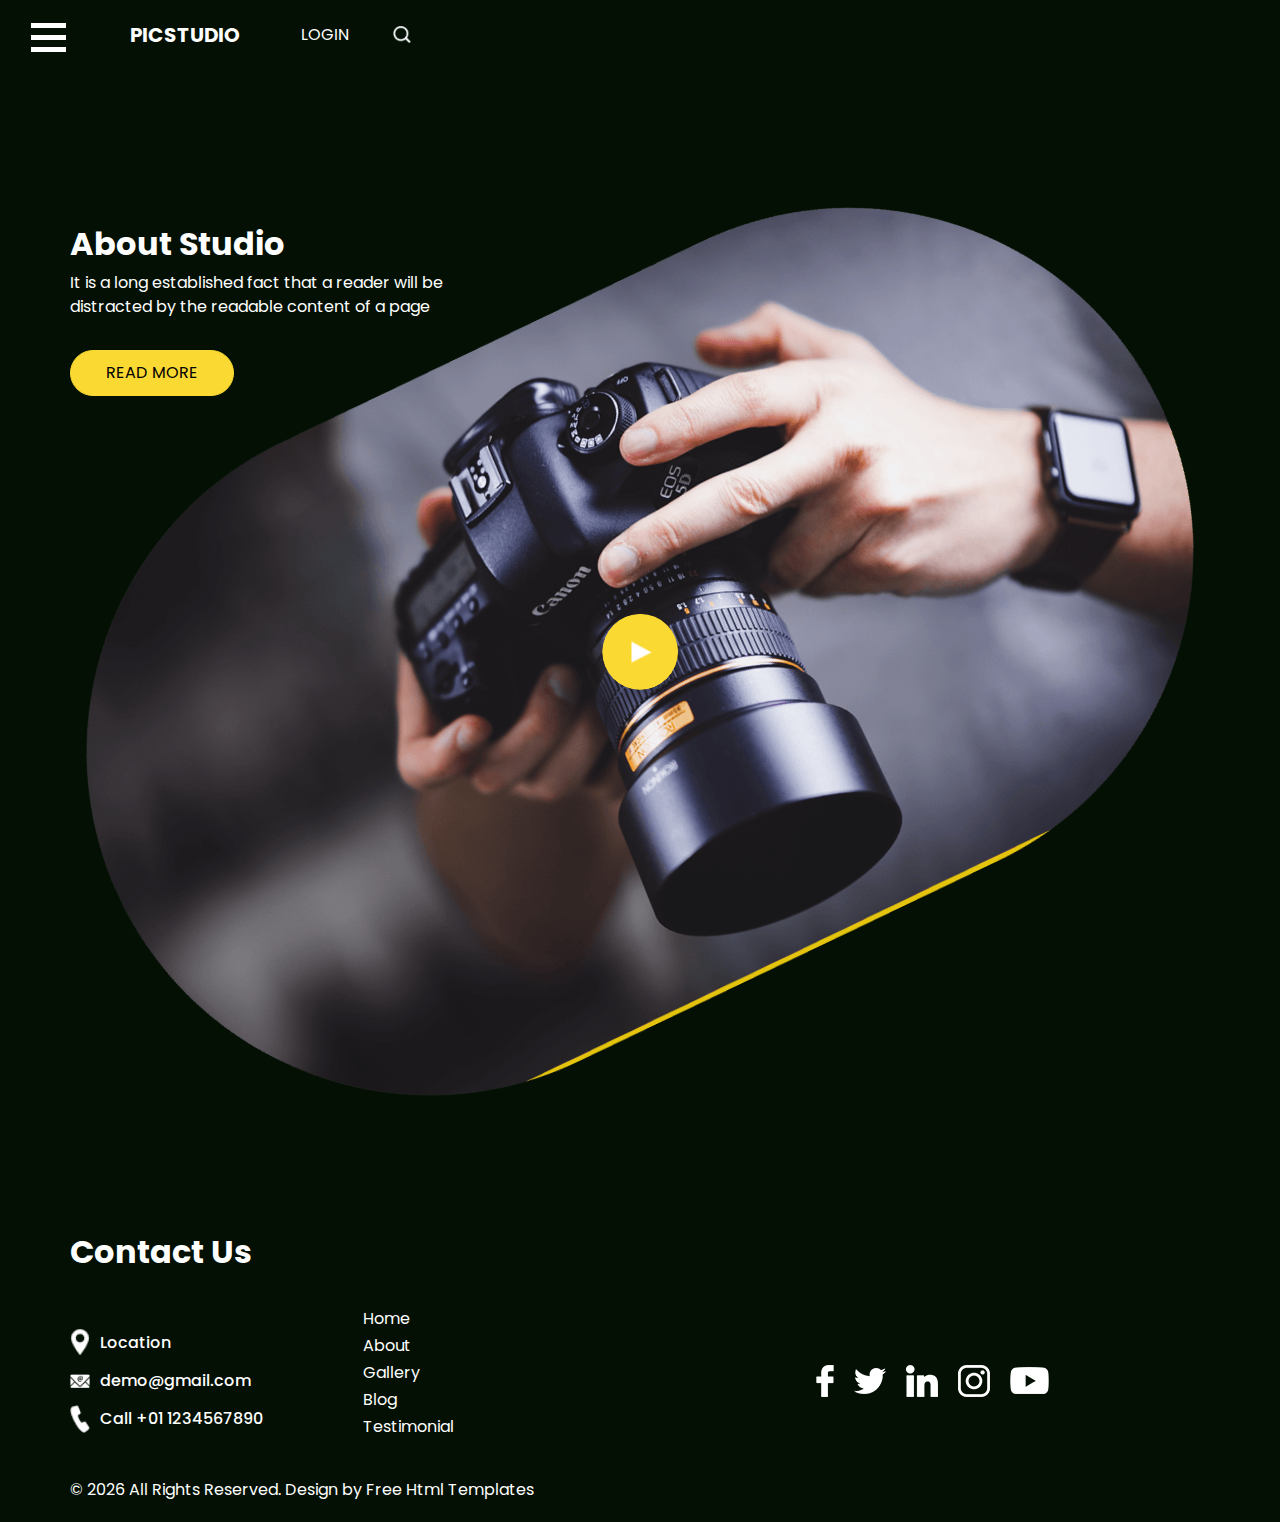
==== about.html @ 48eeb9bd "Added template" ====
<!DOCTYPE html>
<html lang="en">

<head>
  <!-- Basic -->
  <meta charset="utf-8" />
  <meta http-equiv="X-UA-Compatible" content="IE=edge" />
  <!-- Mobile Metas -->
  <meta name="viewport" content="width=device-width, initial-scale=1, shrink-to-fit=no" />
  <!-- Site Metas -->
  <meta name="keywords" content="" />
  <meta name="description" content="" />
  <meta name="author" content="" />

  <title>Picstudio</title>

  <!-- slider stylesheet -->
  <link rel="stylesheet" type="text/css" href="https://cdnjs.cloudflare.com/ajax/libs/OwlCarousel2/2.3.4/assets/owl.carousel.min.css" />

  <!-- bootstrap core css -->
  <link rel="stylesheet" type="text/css" href="css/bootstrap.css" />

  <!-- Custom styles for this template -->
  <link href=" css/style.css" rel="stylesheet" />
  <!-- responsive style -->
  <link href="css/responsive.css" rel="stylesheet" />
</head>

<body class="sub_page">
  <div class="hero_area">
    <!-- header section strats -->
    <header class="header_section">
      <div class="container-fluid">
        <nav class="navbar navbar-expand-lg custom_nav-container d-block">
          <div class="main_nav_menu">
            <div class="fk_width">
              <div class="custom_menu-btn">
                <button onclick="openNav()">
                  <span class="s-1"> </span>
                  <span class="s-2"> </span>
                  <span class="s-3"> </span>
                </button>
              </div>
              <div id="myNav" class="overlay">
                <div class="overlay-content">
                  <a class="" href="index.html">Home <span class="sr-only">(current)</span></a>
                  <a class="" href="about.html">About </a>
                  <a class="" href="gallery.html">Gallery </a>
                  <a class="" href="blog.html">Blog </a>
                  <a class="" href="testimonial.html">Testimonial </a>
                </div>
              </div>
            </div>
            <a class="navbar-brand" href="index.html">
              <span>
                Picstudio
              </span>
            </a>
            <div class="user_option">
              <a href="#">
                login
              </a>
              <form class="form-inline ">
                <button class="btn  nav_search-btn" type="submit"></button>
              </form>
            </div>
          </div>
        </nav>
      </div>
    </header>
    <!-- end header section -->
  </div>

  <div class="layout_padding">
    <!-- about section -->

    <section class="about_section layout_padding-bottom">
      <div class="container">
        <div class="row">
          <div class="col-md-5">
            <div class="detail-box">
              <div class="heading_container">
                <h2>
                  About Studio
                </h2>
                <p>
                  It is a long established fact that a reader will be distracted by the readable content of a page
                </p>
                <a href="">
                  Read More
                </a>
              </div>
            </div>
          </div>
        </div>
      </div>
      <div class="img-box">
        <div class="play_btn">
          <a href="#">
            <img src="images/play.png" alt="" />
          </a>
        </div>
        <img src="images/about-img.png" class="about-img" alt="" />
      </div>
    </section>

    <!-- end about section -->
  </div>


  <!-- info section -->

  <section class="info_section ">
    <div class="info_container layout_padding-top">
      <div class="container">
        <div class="heading_container">
          <h2>
            Contact Us
          </h2>
        </div>
        <div class="info_main">
          <div class="row">
            <div class="col-md-4 col-lg-3">
              <div class="info_contact ">
                <a href="#" class="link-box">
                  <div class="img-box">
                    <img src="images/location.png" alt="" />
                  </div>
                  <div class="detail-box">
                    <h6>
                      Location
                    </h6>
                  </div>
                </a>
                <a href="#" class="link-box">
                  <div class="img-box">
                    <img src="images/mail.png" alt="" />
                  </div>
                  <div class="detail-box">
                    <h6>
                      demo@gmail.com
                    </h6>
                  </div>
                </a>
                <a href="#" class="link-box">
                  <div class="img-box">
                    <img src="images/call.png" alt="" />
                  </div>
                  <div class="detail-box">
                    <h6>
                      Call +01 1234567890
                    </h6>
                  </div>
                </a>
              </div>
            </div>
            <div class="col-md-2 col-lg-3">
              <div class="info_link-box">
                <ul>
                  <li class=" active">
                    <a class="" href="index.html">Home <span class="sr-only">(current)</span></a>
                  </li>
                  <li class="">
                    <a class="" href="about.html">About </a>
                  </li>
                  <li class="">
                    <a class="" href="gallery.html">Gallery </a>
                  </li>
                  <li class="">
                    <a class="" href="blog.html">Blog </a>
                  </li>
                  <li class="">
                    <a class="" href="testimonial.html">Testimonial </a>
                  </li>
                </ul>
              </div>
            </div>
            <div class="col-md-6 ">
              <div class="social_box">
                <a href="#">
                  <img src="images/facebook.png" alt="" />
                </a>
                <a href="#">
                  <img src="images/twitter.png" alt="" />
                </a>
                <a href="#">
                  <img src="images/linkedin.png" alt="" />
                </a>
                <a href="#">
                  <img src="images/instagram.png" alt="" />
                </a>
                <a href="#">
                  <img src="images/youtube.png" alt="" />
                </a>
              </div>
            </div>
          </div>
        </div>
      </div>
    </div>
  </section>

  <!-- end info section -->

  <!-- footer section -->
  <footer class="footer_section ">
    <div class="container">
      <p>
        &copy; <span id="displayYear"></span> All Rights Reserved. Design by
        <a href="https://html.design/">Free Html Templates</a>
      </p>
    </div>
  </footer>
  <!-- footer section -->

  <script src="js/jquery-3.4.1.min.js"></script>
  <script src="js/bootstrap.js"></script>
  <script src="https://cdnjs.cloudflare.com/ajax/libs/OwlCarousel2/2.3.4/owl.carousel.min.js"></script>
  <script src="js/custom.js"></script>
</body>

</html>
---- css/style.css ----
@import url("https://fonts.googleapis.com/css2?family=Open+Sans:wght@400;700&family=Poppins:wght@400;500;700&display=swap");
@font-face {
  font-family: "Andale Mono";
  src: url(../fonts/AndaleMono.ttf);
}

html {
  scroll-behavior: smooth;
  overflow-x: hidden;
}

body {
  font-family: "Poppins", sans-serif;
  color: #ffffff;
  background-color: #031003;
}

.layout_margin {
  margin-top: 90px;
  margin-bottom: 90px;
}

.layout_padding {
  padding-top: 120px;
  padding-bottom: 120px;
}

.layout_padding2 {
  padding-top: 45px;
  padding-bottom: 45px;
}

.layout_padding2-top {
  padding-top: 45px;
}

.layout_padding2-bottom {
  padding-bottom: 45px;
}

.layout_padding-top {
  padding-top: 120px;
}

.layout_padding-bottom {
  padding-bottom: 120px;
}

.heading_container {
  display: -webkit-box;
  display: -ms-flexbox;
  display: flex;
  -webkit-box-orient: vertical;
  -webkit-box-direction: normal;
      -ms-flex-direction: column;
          flex-direction: column;
  -webkit-box-align: start;
      -ms-flex-align: start;
          align-items: flex-start;
  color: #ffffff;
}

.heading_container h2 {
  font-weight: bold;
}

.heading_container a {
  display: inline-block;
  background: #fad932;
  color: #000000;
  padding: 10px 35px;
  border-radius: 30px;
  border: 1px solid #fad932;
  -webkit-transition: all 0.3s;
  transition: all 0.3s;
  text-transform: uppercase;
  margin-top: 15px;
}

.heading_container a:hover {
  background: transparent;
  color: #fad932;
}

@-webkit-keyframes hueAnimate {
  0% {
    -webkit-filter: hue-rotate(0deg);
            filter: hue-rotate(0deg);
  }
  100% {
    -webkit-filter: hue-rotate(360deg);
            filter: hue-rotate(360deg);
  }
}

@keyframes hueAnimate {
  0% {
    -webkit-filter: hue-rotate(0deg);
            filter: hue-rotate(0deg);
  }
  100% {
    -webkit-filter: hue-rotate(360deg);
            filter: hue-rotate(360deg);
  }
}

/*header section*/
.hero_area {
  position: relative;
}

.sub_page .info_section .social_box {
  -webkit-filter: invert(100%);
          filter: invert(100%);
}

.header_section .container-fluid {
  padding-right: 25px;
  padding-left: 25px;
}

.header_section .nav_container {
  margin: 0 auto;
}

.custom_nav-container.navbar-expand-lg .navbar-nav .nav-link img {
  width: 22px;
  margin-right: 15px;
}

.custom_nav-container.navbar-expand-lg .navbar-nav .nav-link {
  padding: 0px 25px;
  color: #fefeff;
  text-align: center;
  font-family: "Roboto", sans-serif;
}

.custom_menu-btn {
  z-index: 9;
  position: absolute;
  left: 0;
  top: 15px;
}

.custom_menu-btn button {
  outline: none;
  border: none;
  background-color: transparent;
}

.custom_menu-btn span {
  display: block;
  width: 35px;
  height: 5px;
  background-color: #fff;
  margin: 7px 0;
  -webkit-transition: all 0.3s;
  transition: all 0.3s;
}

.custom_menu-btn .s-2 {
  -webkit-transition: all 0.1s;
  transition: all 0.1s;
}

.menu_btn-style {
  position: fixed;
  left: 22px;
  top: 15px;
}

.menu_btn-style button {
  -webkit-transform: translateX(14px);
          transform: translateX(14px);
}

.menu_btn-style button .s-1 {
  -webkit-transform: rotate(45deg) translateY(17px);
          transform: rotate(45deg) translateY(17px);
}

.menu_btn-style button .s-2 {
  -webkit-transform: translateX(-100px);
          transform: translateX(-100px);
}

.menu_btn-style button .s-3 {
  -webkit-transform: rotate(-45deg) translateY(-17px);
          transform: rotate(-45deg) translateY(-17px);
}

.position-unset {
  position: unset;
}

.navbar-expand-lg .navbar-collapse {
  -webkit-box-flex: 0;
      -ms-flex-positive: 0;
          flex-grow: 0;
}

.overlay {
  height: 100%;
  width: 0;
  position: fixed;
  z-index: 1;
  top: 0;
  left: 0;
  background: rgba(3, 16, 3, 0.95);
  overflow-x: hidden;
  -webkit-transition: 0.5s;
  transition: 0.5s;
}

.overlay .closebtn {
  position: absolute;
  top: 0;
  right: 30px;
  font-size: 60px;
}

.overlay a {
  display: inline-block;
  padding: 10px 15px;
  text-decoration: none;
  font-size: 18px;
  text-transform: uppercase;
  color: #ffffff;
  margin: 10px 0;
  display: block;
  -webkit-transition: 0.3s;
  transition: 0.3s;
  border: 1.5px solid #ffffff;
  border-radius: 5px;
  width: 190px;
}

.overlay a:hover {
  border-color: transparent;
  background-color: #ffffff;
}

.overlay-content {
  position: relative;
  top: 20%;
  width: 100%;
  text-align: center;
  margin-top: 30px;
  display: -webkit-box;
  display: -ms-flexbox;
  display: flex;
  -webkit-box-orient: vertical;
  -webkit-box-direction: normal;
      -ms-flex-direction: column;
          flex-direction: column;
  -webkit-box-align: center;
      -ms-flex-align: center;
          align-items: center;
}

.menu_width {
  width: 100%;
}

.scroll-y-hidden {
  overflow-y: hidden;
}

a,
a:hover,
a:focus {
  text-decoration: none;
}

a:hover,
a:focus {
  color: initial;
}

.btn,
.btn:focus {
  outline: none !important;
  -webkit-box-shadow: none;
          box-shadow: none;
}

.fk_width {
  width: 105px;
}

.custom_nav-container .nav_search-btn {
  background-image: url(../images/search-icon.png);
  background-size: 18px;
  background-repeat: no-repeat;
  width: 35px;
  height: 35px;
  padding: 0;
  border: none;
  background-position: center;
}

.navbar-brand {
  display: -webkit-box;
  display: -ms-flexbox;
  display: flex;
}

.navbar-brand span {
  color: #ffffff;
  font-weight: bold;
  text-transform: uppercase;
}

.custom_nav-container {
  z-index: 99999;
  padding: 15px 0;
  -webkit-box-pack: start;
      -ms-flex-pack: start;
          justify-content: flex-start;
}

.custom_nav-container .navbar-toggler {
  outline: none;
}

.custom_nav-container .navbar-toggler .navbar-toggler-icon {
  background-image: url(../images/menu.png);
  background-size: 55px;
}

.main_nav_menu {
  display: -webkit-box;
  display: -ms-flexbox;
  display: flex;
}

.user_option {
  display: -webkit-box;
  display: -ms-flexbox;
  display: flex;
  -webkit-box-align: center;
      -ms-flex-align: center;
          align-items: center;
  margin-left: 45px;
}

.user_option a {
  display: -webkit-box;
  display: -ms-flexbox;
  display: flex;
  -webkit-box-align: center;
      -ms-flex-align: center;
          align-items: center;
  margin-right: 35px;
  color: #ffffff;
  text-transform: uppercase;
}

.user_option a img {
  width: 20px;
  margin-right: 10px;
}

.user_option a span {
  color: #ffffff;
}

/*end header section*/
.slider_section {
  padding-top: 45px;
}

.slider_section #carouselExampleIndicators {
  -webkit-box-flex: 1;
      -ms-flex: 1;
          flex: 1;
}

.slider_section .detail-box {
  color: #ffffff;
  margin-top: 75px;
}

.slider_section .detail-box h1 {
  font-size: 3rem;
  font-family: "Andale Mono";
}

.slider_section .detail-box p {
  margin-top: 15px;
}

.slider_section .detail-box a {
  display: inline-block;
  background: #fad932;
  color: #000000;
  padding: 10px 25px;
  border-radius: 30px;
  border: 1px solid #fad932;
  -webkit-transition: all 0.3s;
  transition: all 0.3s;
  text-transform: uppercase;
  margin-top: 35px;
}

.slider_section .detail-box a:hover {
  background: transparent;
  color: #fad932;
}

.slider_section .img-box {
  margin-top: -125px;
}

.slider_section .img-box img {
  width: 100%;
}

.slider_section .img-box::before {
  content: "";
  position: absolute;
  top: -135px;
  left: 0;
  width: 100%;
  height: 100%;
  background: -webkit-gradient(linear, left top, left bottom, from(#000000), color-stop(transparent), to(transparent));
  background: linear-gradient(to bottom, #000000, transparent, transparent);
  z-index: 1;
  display: none;
}

.slider_section .carousel_control-box {
  display: -webkit-box;
  display: -ms-flexbox;
  display: flex;
  -webkit-box-align: center;
      -ms-flex-align: center;
          align-items: center;
  margin-top: 45px;
}

.slider_section .carousel_btn-container {
  width: 95px;
  min-width: 95px;
  display: -webkit-box;
  display: -ms-flexbox;
  display: flex;
  -webkit-box-pack: justify;
      -ms-flex-pack: justify;
          justify-content: space-between;
  z-index: 999;
}

.slider_section .carousel_btn-container .carousel-control-prev,
.slider_section .carousel_btn-container .carousel-control-next {
  position: unset;
  width: 45px;
  height: 45px;
  border: none;
  border-radius: 100%;
  opacity: 1;
  background-repeat: no-repeat;
  background-size: 10px;
  background-position: center;
  border: 1.5px solid #ffffff;
  background-color: transparent;
}

.slider_section .carousel_btn-container .carousel-control-prev:hover,
.slider_section .carousel_btn-container .carousel-control-next:hover {
  background-color: #fad932;
  border-color: transparent;
}

.slider_section .carousel_btn-container .carousel-control-prev {
  background-image: url(../images/prev.png);
}

.slider_section .carousel_btn-container .carousel-control-next {
  background-image: url(../images/next.png);
}

.slider_section .carousel-indicators {
  width: 550px;
  min-width: 550px;
  position: relative;
  margin: 0;
  margin-left: 35px;
  -webkit-box-pack: justify;
      -ms-flex-pack: justify;
          justify-content: space-between;
}

.slider_section .carousel-indicators::before {
  content: "";
  width: calc(100% - 75px);
  height: 1px;
  position: absolute;
  top: 50%;
  left: calc(50% - 8px);
  -webkit-transform: translate(-50%, -50%);
          transform: translate(-50%, -50%);
  background-color: #ffffff;
}

.slider_section .carousel-indicators .ol_design {
  width: 20px;
  height: 20px;
  position: absolute;
  top: 50%;
  left: calc(0% + 35px);
  -webkit-transform: translate(-50%, -50%);
          transform: translate(-50%, -50%);
  border-radius: 100%;
  background-color: #fad932;
  -webkit-transition: all .3s;
  transition: all .3s;
  z-index: 2;
}

.slider_section .carousel-indicators li {
  height: auto;
  border: none;
  opacity: 1;
  color: #ffffff;
  text-indent: 0;
  background-color: transparent;
}

.about_section .detail-box {
  margin: 35px auto;
  position: relative;
  z-index: 2;
}

.about_section .img-box {
  width: 90%;
  margin: auto;
  position: relative;
  background-repeat: no-repeat;
  margin-top: -125px;
}

.about_section .img-box .play_btn {
  background: #fad932;
  display: -webkit-box;
  display: -ms-flexbox;
  display: flex;
  -webkit-box-align: center;
      -ms-flex-align: center;
          align-items: center;
  -webkit-box-pack: center;
      -ms-flex-pack: center;
          justify-content: center;
  border-radius: 100%;
  width: 75px;
  height: 75px;
  position: absolute;
  z-index: 3;
  top: 50%;
  left: 50%;
  -webkit-transform: translate(-50%, -50%);
          transform: translate(-50%, -50%);
}

.about_section .img-box .play_btn button {
  -webkit-box-shadow: none;
          box-shadow: none;
  background-color: transparent;
  border: none;
  position: relative;
  z-index: 5;
}

.about_section .img-box .play_btn a {
  background: #fad932;
  display: -webkit-box;
  display: -ms-flexbox;
  display: flex;
  -webkit-box-align: center;
      -ms-flex-align: center;
          align-items: center;
  -webkit-box-pack: center;
      -ms-flex-pack: center;
          justify-content: center;
  border-radius: 100%;
  width: 75px;
  height: 75px;
  position: relative;
  z-index: 5;
}

.about_section .img-box .play_btn img {
  width: 20px;
  margin-left: 3px;
}

.about_section .img-box .play_btn::before {
  content: "";
  width: 100%;
  height: 100%;
  position: absolute;
  top: 50%;
  left: 50%;
  background: #fad932;
  opacity: 1;
  border-radius: 100%;
  -webkit-transform: translate(-50%, -50%);
          transform: translate(-50%, -50%);
}

.about_section .img-box .play_btn::before {
  z-index: 2;
  -webkit-animation: before-animation 1500ms infinite;
          animation: before-animation 1500ms infinite;
}

@-webkit-keyframes before-animation {
  0% {
    -webkit-transform: translateX(-50%) translateY(-50%) translateZ(0) scale(1);
            transform: translateX(-50%) translateY(-50%) translateZ(0) scale(1);
    opacity: 1;
  }
  100% {
    -webkit-transform: translateX(-50%) translateY(-50%) translateZ(0) scale(1.5);
            transform: translateX(-50%) translateY(-50%) translateZ(0) scale(1.5);
    opacity: 0;
  }
}

@keyframes before-animation {
  0% {
    -webkit-transform: translateX(-50%) translateY(-50%) translateZ(0) scale(1);
            transform: translateX(-50%) translateY(-50%) translateZ(0) scale(1);
    opacity: 1;
  }
  100% {
    -webkit-transform: translateX(-50%) translateY(-50%) translateZ(0) scale(1.5);
            transform: translateX(-50%) translateY(-50%) translateZ(0) scale(1.5);
    opacity: 0;
  }
}

.about_section .img-box .about-img {
  width: 100%;
  -webkit-transform: rotate(-25deg);
          transform: rotate(-25deg);
  -webkit-animation: hueAnimate .7s infinite;
          animation: hueAnimate .7s infinite;
}

.about_section .btn-box {
  display: -webkit-box;
  display: -ms-flexbox;
  display: flex;
  -webkit-box-pack: center;
      -ms-flex-pack: center;
          justify-content: center;
  margin-top: 75px;
  margin-bottom: 175px;
}

.about_section .btn-box a {
  display: inline-block;
  background: #ffffff;
  color: #000000;
  padding: 10px 40px;
  border-radius: 30px;
  border: 1px solid #ffffff;
  -webkit-transition: all 0.3s;
  transition: all 0.3s;
}

.about_section .btn-box a:hover {
  background: transparent;
  color: #ffffff;
}

.gallery_section .gallery_container {
  position: relative;
  max-width: 1500px;
  margin: auto;
}

.gallery_section .gallery_container .gallery_bg {
  position: absolute;
  width: 100%;
  top: 10%;
  margin-left: 0;
  -webkit-transform: rotate(45deg);
          transform: rotate(45deg);
  z-index: -1;
}

.gallery_section .gallery_container .gallery_bg img {
  width: 100%;
}

.gallery_section .gallery_container .gallery_box {
  width: 85%;
  margin: auto;
}

.gallery_section .gallery_container .box {
  display: -webkit-box;
  display: -ms-flexbox;
  display: flex;
}

.gallery_section .gallery_container .box.b1 .img-box {
  margin-left: 8%;
}

.gallery_section .gallery_container .box.b3 {
  -webkit-box-pack: end;
      -ms-flex-pack: end;
          justify-content: flex-end;
}

.gallery_section .gallery_container .box.b4 {
  -webkit-box-pack: end;
      -ms-flex-pack: end;
          justify-content: flex-end;
}

.gallery_section .gallery_container .box.b4 .img-box {
  margin-right: 8%;
}

.gallery_section .gallery_container .box .img-box {
  position: relative;
  margin: 10px;
  border-radius: 35px;
  overflow: hidden;
  width: 350px;
}

.gallery_section .gallery_container .box .img-box img {
  width: 100%;
}

.gallery_section .gallery_container .box .img-box h5 {
  color: #031003;
  position: absolute;
  margin: 0;
  top: 50%;
  left: 50%;
  -webkit-transform: translate(-50%, -50%);
          transform: translate(-50%, -50%);
  text-transform: uppercase;
}

.blog_section .detail-box {
  margin: 35px auto;
  position: relative;
  z-index: 2;
}

.blog_section .blog_container {
  position: relative;
  max-width: 1500px;
  margin: auto;
}

.blog_section .blog_container .blog_bg {
  position: absolute;
  width: 100%;
  top: 10%;
  margin-left: 0;
  -webkit-transform: rotate(-45deg);
          transform: rotate(-45deg);
  z-index: -1;
}

.blog_section .blog_container .blog_bg img {
  width: 100%;
}

.blog_section .blog_box {
  width: 80%;
  margin: auto;
}

.blog_section .box {
  margin-top: 55px;
  background-color: #ffffff;
  border-radius: 35px;
  overflow: hidden;
}

.blog_section .box.b1 {
  margin-top: 100%;
}

.blog_section .box .img-box {
  position: relative;
}

.blog_section .box .img-box img {
  width: 100%;
}

.blog_section .box .blog-detail {
  padding: 25px 25px 15px;
}

.blog_section .box .blog-detail .blog_post {
  display: -webkit-box;
  display: -ms-flexbox;
  display: flex;
  -webkit-box-pack: justify;
      -ms-flex-pack: justify;
          justify-content: space-between;
}

.blog_section .box .blog-detail .blog_post h6 {
  color: #c2bebe;
}

.blog_section .box .blog-detail h5 {
  color: #031003;
  text-transform: uppercase;
  font-weight: bold;
}

.blog_section .box .blog-detail p {
  color: #404040;
}

.client_section .client_container {
  position: relative;
  max-width: 1500px;
  margin: auto;
}

.client_section .client_container .client_bg {
  position: absolute;
  width: 100%;
  top: 10%;
  margin-left: 0;
  -webkit-transform: rotate(45deg);
          transform: rotate(45deg);
  z-index: -1;
}

.client_section .client_container .client_bg img {
  width: 100%;
}

.client_section .client_box {
  width: 80%;
  margin: auto;
}

.client_section .box {
  position: relative;
}

.client_section .client_content-box {
  display: -webkit-box;
  display: -ms-flexbox;
  display: flex;
  -webkit-box-orient: vertical;
  -webkit-box-direction: normal;
      -ms-flex-direction: column;
          flex-direction: column;
  -webkit-box-align: center;
      -ms-flex-align: center;
          align-items: center;
  text-align: center;
  margin: 0 10px;
}

.client_section .client_content-box .img-box {
  width: 125px;
  border-radius: 100%;
  margin-bottom: -62px;
  position: relative;
  z-index: 2;
}

.client_section .client_content-box .img-box img {
  width: 100%;
}

.client_section .client_content-box .detail-box {
  padding: 95px 25px 45px 25px;
  background-color: #ffffff;
  border-radius: 35px;
}

.client_section .client_content-box .detail-box h4 {
  color: #1d1b28;
  font-weight: bold;
}

.client_section .client_content-box .detail-box p {
  color: #1d1b28;
  margin-top: 25px;
}

.client_section .client_content-box .detail-box img {
  width: 35px;
  margin-top: 25px;
}

.client_section .carousel-control-prev,
.client_section .carousel-control-next {
  width: 50px;
  height: 50px;
  background-color: #000000;
  opacity: 1;
  top: 50%;
  background-repeat: no-repeat;
  background-position: center;
  background-size: 12px;
  border-radius: 5px;
}

.client_section .carousel-control-prev:hover,
.client_section .carousel-control-next:hover {
  background-color: #fad932;
}

.client_section .carousel-control-prev {
  background-image: url(../images/prev-arrow.png);
  left: -65px;
}

.client_section .carousel-control-next {
  background-image: url(../images/next-arrow.png);
  right: -65px;
}

.client_section .camera_img-box {
  margin-top: 115%;
}

.client_section .camera_img-box img {
  width: 100%;
}

/* info section */
.info_section {
  position: relative;
  margin-top: -125px;
}

.info_section .heading_container {
  margin-bottom: 25px;
}

.info_section .info_main .row {
  -webkit-box-align: center;
      -ms-flex-align: center;
          align-items: center;
}

.info_section .info_logo {
  display: -webkit-box;
  display: -ms-flexbox;
  display: flex;
}

.info_section .info_logo img {
  width: 65px;
}

.info_section .social_box {
  display: -webkit-box;
  display: -ms-flexbox;
  display: flex;
  -webkit-box-align: center;
      -ms-flex-align: center;
          align-items: center;
  -webkit-box-pack: center;
      -ms-flex-pack: center;
          justify-content: center;
}

.info_section .social_box a {
  margin: 0 10px;
}

.info_section a {
  text-transform: none;
}

.info_section h5 {
  margin-bottom: 12px;
  font-size: 24px;
  color: #3eb4b8;
}

.info_section p {
  color: #323232;
}

.info_section ul {
  padding: 0;
}

.info_section ul li {
  list-style-type: none;
  margin: 3px 0;
}

.info_section ul li a {
  color: #ffffff;
}

.info_section .info_link-box {
  display: -webkit-box;
  display: -ms-flexbox;
  display: flex;
  -webkit-box-orient: vertical;
  -webkit-box-direction: normal;
      -ms-flex-direction: column;
          flex-direction: column;
}

.info_section .info_contact .link-box {
  display: -webkit-box;
  display: -ms-flexbox;
  display: flex;
  -webkit-box-align: center;
      -ms-flex-align: center;
          align-items: center;
  margin: 15px 0;
  color: #ffffff;
}

.info_section .info_contact .link-box .img-box {
  display: -webkit-box;
  display: -ms-flexbox;
  display: flex;
  -webkit-box-pack: center;
      -ms-flex-pack: center;
          justify-content: center;
  -webkit-box-align: center;
      -ms-flex-align: center;
          align-items: center;
  margin-right: 10px;
}

.info_section .info_contact .link-box .img-box img {
  width: 20px;
}

.info_section .info_contact .link-box h6 {
  margin-bottom: 0;
}

/* end info section */
/* footer section*/
.footer_section {
  color: #ffffff;
}

.footer_section p {
  margin: 0;
  padding: 20px 0;
}

.footer_section a {
  color: #ffffff;
}

.modal-dialog {
  max-width: 800px;
  margin: 30px auto;
}

.modal-body {
  position: relative;
  padding: 0px;
}

.close {
  position: absolute;
  right: -30px;
  top: 0;
  z-index: 999;
  font-size: 2rem;
  font-weight: normal;
  color: #fff;
  opacity: 1;
}
/*# sourceMappingURL=style.css.map */
---- css/responsive.css ----
/* @media (min-width:1500px) {
    .gallery_section .gallery_container .gallery_bg {
        max-width: 1500px;
        left: 10%;

    }
}

@media (min-width:2000px) {
    .gallery_section .gallery_container .gallery_bg {
        left: 15%;

    }
} */

@media (max-width: 1260px) {}

@media (max-width: 1120px) {}

@media (max-width: 992px) {
    .main_nav_menu {
        justify-content: space-between;
    }

    .user_option {
        margin-left: 0;
    }

    .navbar-brand {
        margin-right: 0;
    }

    .slider-row {
        flex-direction: column-reverse;
    }

    .slider_section .img-box {
        margin-top: -135px;
    }

    .slider_section .detail-box {
        margin-top: 0;
    }

    .slider_section .img-box::before {
        display: block;
    }

    .slider_section .carousel-indicators {
        width: 450px;
        min-width: 450px;
    }

    .about_section .img-box {
        width: 100%;
        padding: 0 5px;
        margin-top: 0;
    }

    .gallery_section .gallery_container .gallery_bg {
        top: -75px;
    }

    .gallery_section .gallery_container .gallery_box {
        margin-top: 200px;
    }

    .blog_section .blog_container .blog_bg {
        top: 0;
    }

    .blog_section .blog_box {
        width: 100%;
    }

    .blog_section .box.b1 {
        margin-top: 35%;
    }

    .client_section .client_box {
        width: 100%;
    }

    .client_section .box {
        margin-top: 75px;
    }

    .client_section .camera_img-box {
        margin-top: 45px;
        padding-left: 45px;
    }

    .footer_section {
        text-align: center;
    }

    .social_box {
        filter: invert(100%);
    }

}

@media (max-width: 856px) {

    .client_section .carousel-control-prev,
    .client_section .carousel-control-next {
        top: 100%;

    }

    .client_section .carousel-control-prev {
        left: 50%;
        transform: translate(-105%, -50%);
    }

    .client_section .carousel-control-next {
        right: 50%;
        transform: translate(105%, -50%);
    }
}

@media (max-width: 767px) {

    .layout_padding {
        padding-top: 90px;
        padding-bottom: 90px;
    }

    .layout_padding-top {
        padding-top: 90px;
    }

    .layout_padding-bottom {
        padding-bottom: 90px;
    }


    .info_section .info_top .info_form {
        margin-bottom: 35px;
    }

    .info_section .info_main .row>div {
        display: flex;
        flex-direction: column;
        align-items: center;
        text-align: center;
        margin-bottom: 25px;
    }

    .info_section .info_contact .link-box {
        justify-content: center;
    }

    .slider_section .carousel-indicators {
        width: 400px;
        min-width: 400px;
    }

    .gallery_section .gallery_container .box {
        flex-direction: column;
        align-items: center;

    }

    .gallery_section .gallery_container .gallery_box {
        width: 100%;
    }

    .gallery_section .gallery_container .box.b1 .img-box {
        margin-left: 10px;
    }

    .gallery_section .gallery_container .box.b4 .img-box {
        margin-right: 10px;
    }

    .info_section .heading_container {
        align-items: center;
    }
}

@media (max-width: 576px) {
    .slider_section .carousel_control-box {
        flex-direction: column;
        align-items: flex-start;
    }

    .slider_section .carousel-indicators {
        width: 100%;
        min-width: 100%;
        margin-left: 0;
        margin-top: 35px;
    }

    .slider_section .img-box::before {
        background: -webkit-gradient(linear, left top, left bottom, from(#000000), to(transparent));
        background: linear-gradient(to bottom, #000, transparent);
    }

    .gallery_section .gallery_container .box .img-box {
        width: 100%;
        border-radius: 10px;
    }

    .blog_section .box {
        border-radius: 25px;
    }
}

@media (max-width: 480px) {
    .main_nav_menu {
        justify-content: center;
    }

    .fk_width {
        width: 10px;
    }

    .user_option {
        display: none;
    }

    .about_section .img-box .play_btn,
    .about_section .img-box .play_btn a {
        width: 55px;
        height: 55px;
    }
}

@media (max-width: 420px) {}

@media (max-width: 360px) {}

@media (min-width: 1200px) {
    .container {
        max-width: 1170px;
    }

}
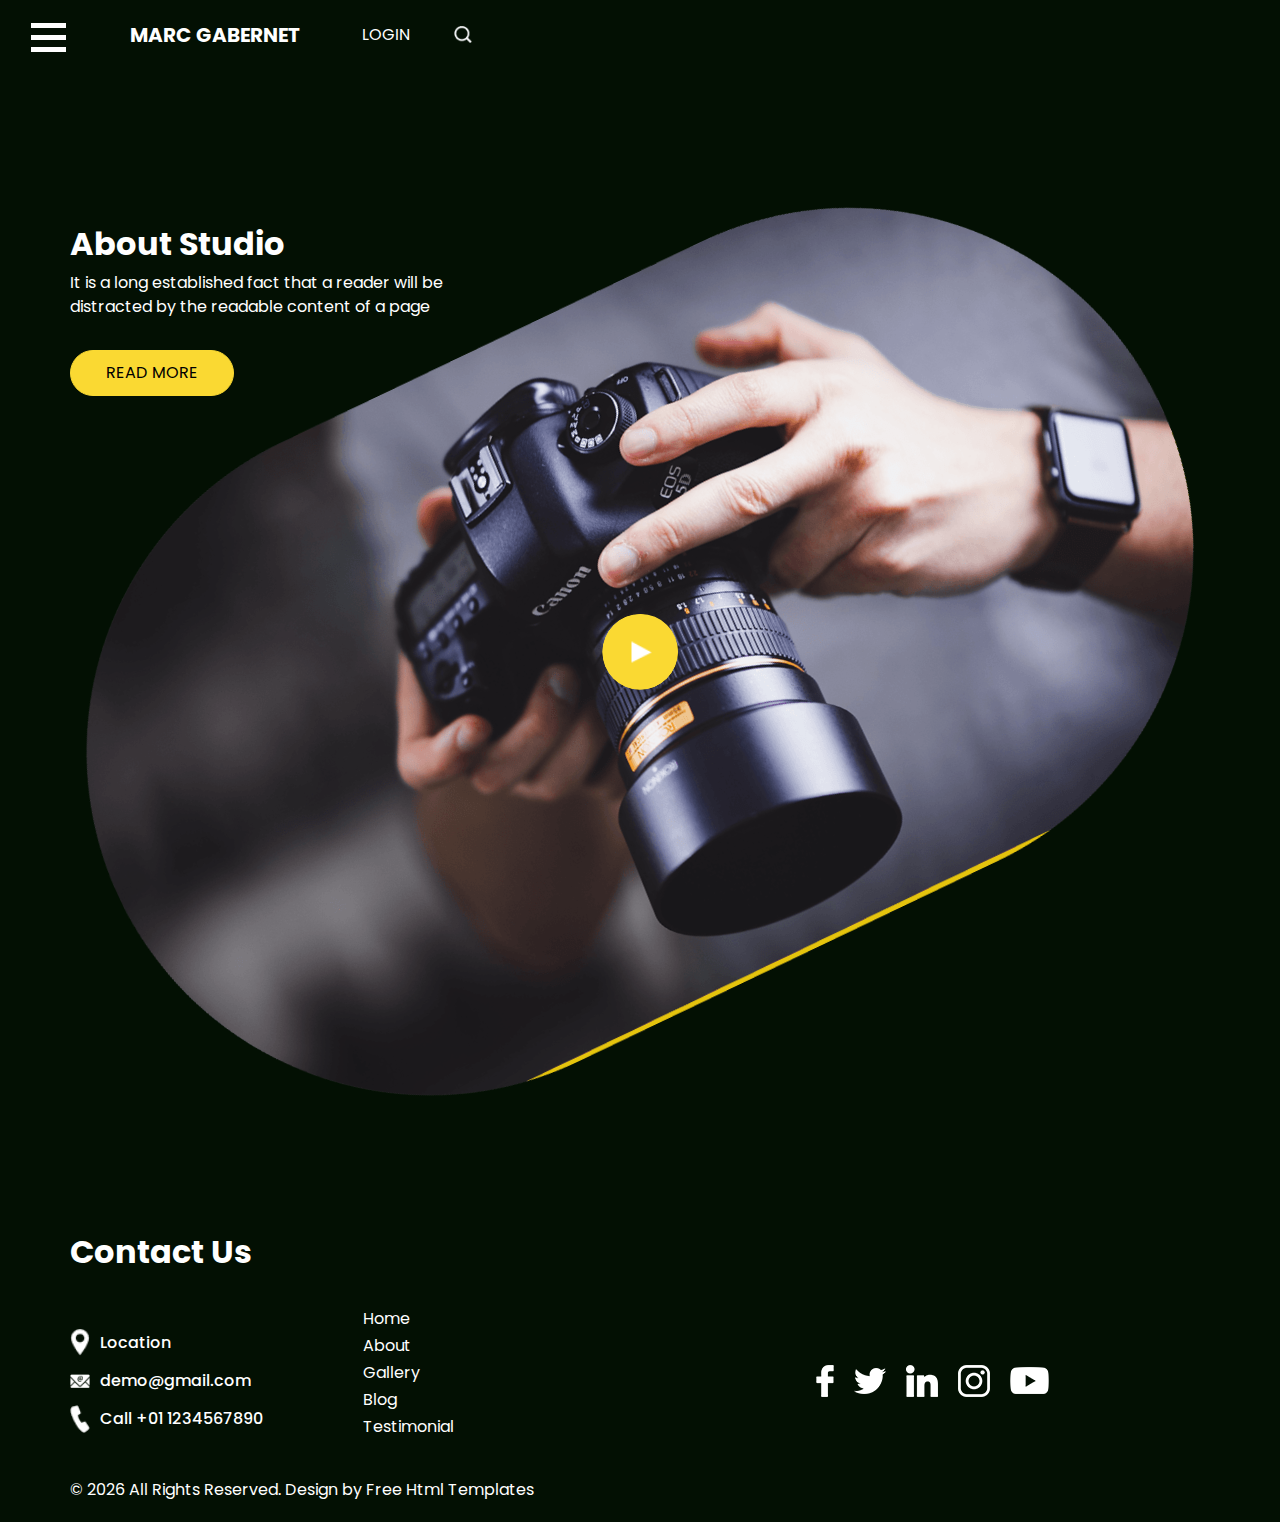
==== commit b6503c6c: "style" ====
--- a/about.html
+++ b/about.html
@@ -12,7 +12,7 @@
   <meta name="description" content="" />
   <meta name="author" content="" />
 
-  <title>Picstudio</title>
+  <title>MARC GABERNET RODRÍGUEZ</title>
 
   <!-- slider stylesheet -->
   <link rel="stylesheet" type="text/css" href="https://cdnjs.cloudflare.com/ajax/libs/OwlCarousel2/2.3.4/assets/owl.carousel.min.css" />
@@ -53,7 +53,7 @@
             </div>
             <a class="navbar-brand" href="index.html">
               <span>
-                Picstudio
+                MARC GABERNET
               </span>
             </a>
             <div class="user_option">
